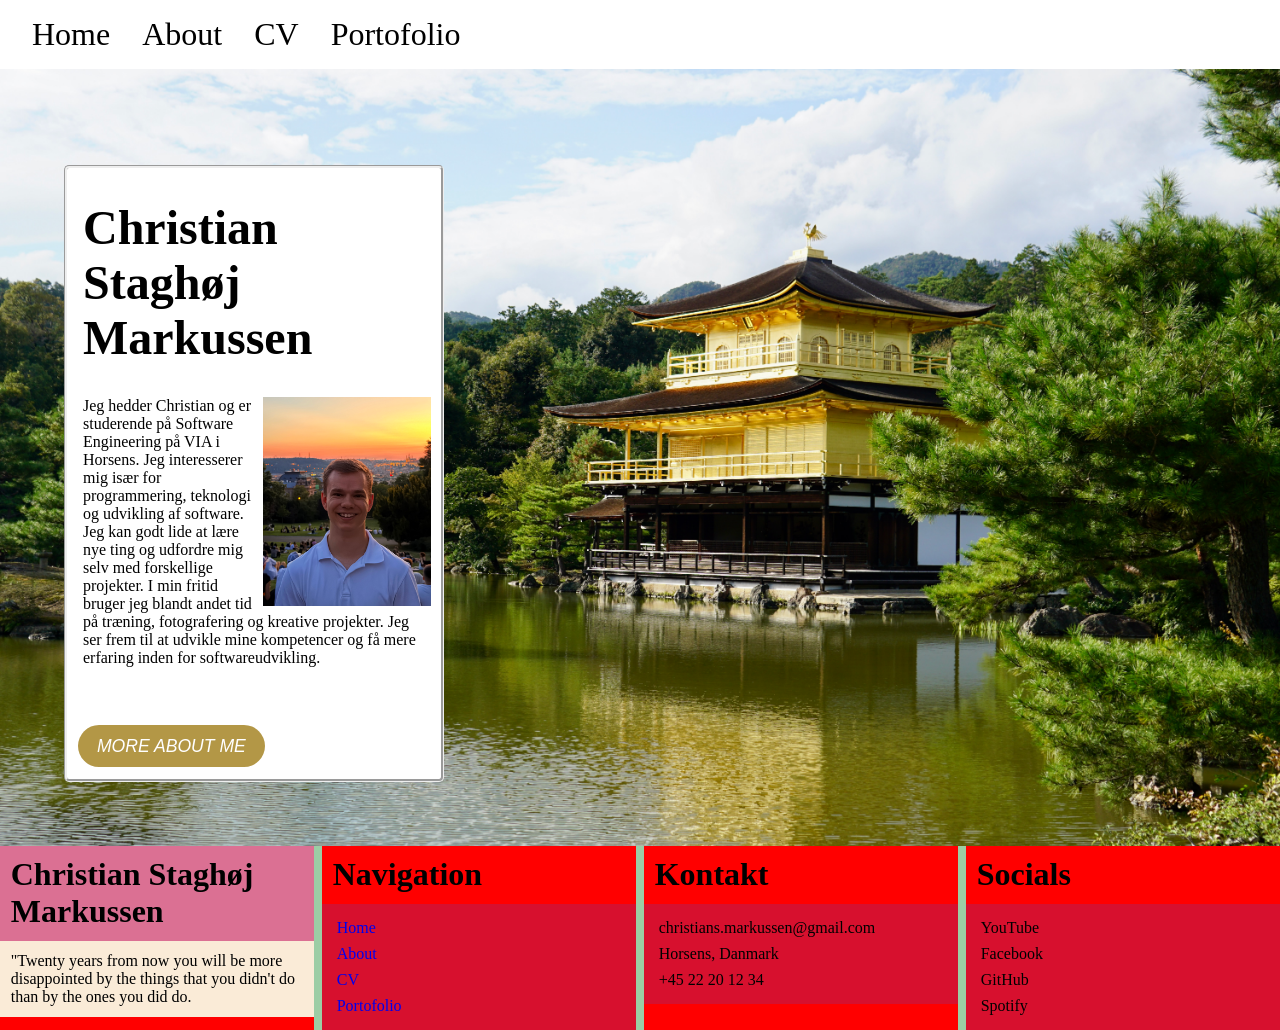
==== index.html @ ddde5ff3 "Footer - work in progress, slowly" ====
<!doctype html>
<html lang="en">
  <head>
    <meta charset="UTF-8" />
    <meta name="viewport" content="width=device-width, initial-scale=1.0" />
    <link rel="stylesheet" href="style.css" />
    <title>Document</title>
  </head>
  <body>
    <div class="wrapper">
      <header>
        <nav>
          <ul>
            <li><a href="index.html" class="active">Home</a></li>
            <li><a href="about.html">About</a></li>
            <li><a href="cv.html">CV</a></li>
            <li><a href="portofolio.html">Portofolio</a></li>
          </ul>
        </nav>
      </header>
      <main class="section">
        <div class="introtext">
          <h1>Christian Staghøj Markussen</h1>
          <img src="Pictures/profilpicture.jpeg" alt="Picture of Christian" />
          <p>
            Jeg hedder Christian og er studerende på Software Engineering på VIA
            i Horsens. Jeg interesserer mig især for programmering, teknologi og
            udvikling af software. Jeg kan godt lide at lære nye ting og
            udfordre mig selv med forskellige projekter. I min fritid bruger jeg
            blandt andet tid på træning, fotografering og kreative projekter.
            Jeg ser frem til at udvikle mine kompetencer og få mere erfaring
            inden for softwareudvikling.
          </p>

          <ul>
            <li><a href="about.html">MORE ABOUT ME</a></li>
          </ul>
        </div>
      </main>

      <footer>
        

        <div class="footer-section">
          <h1>Christian Staghøj Markussen</h1>
          <p>
            "Twenty years from now you will be more disappointed by the things
            that you didn't do than by the ones you did do.
          </p>
        </div>

      <div class="footer-section">
          <h2>Navigation</h1>
          <ul>
            <li><a href="index.html">Home</a></li>
            <li><a href="about.html">About</a></li>
            <li><a href="cv.html">CV</a></li>
            <li><a href="portofolio.html">Portofolio</a></li>
          </ul>
        </div>

      <div class="footer-section">
          <h2>Kontakt</h1>
            
          <ul>
            <!--Sæt billede/logo in før lists-->
            
            <li>christians.markussen@gmail.com</li>
            <li>Horsens, Danmark</li>
            <li>+45 22 20 12 34</li>
          </ul>
        </div>

      <div class="footer-section">
          <h2>Socials</h1>
          <ul>
            <!--Sæt YouTube video link til rick roll, tihi-->
            <li>YouTube</li>
            <li>Facebook</li>
            <li>GitHub</li>
            <li>Spotify</li>
          </ul>
      </div>


      
      </footer>
    </div>
  </body>
</html>
---- style.css ----
body {
  margin: 0;
  font-size: 4rem;
  text-align: center;
  background-color: rgb(156, 205, 165);
}

.wrapper {
  display: grid;
  grid-template: auto 1fr auto / auto 1fr auto;
  height: 100vh;
  grid-template-areas:
    "header"
    "main"
    "footer";
}

header {
  grid-area: header;
}

.section {
  padding: 1rem;
  flex-grow: grow;
}

.left {
  grid-area: left;
  max-width: 200px;
}

main {
  grid-area: main;
  background-image: url(Pictures/backgroundjapan.jpeg);
  background-size: cover;
  background-position: right;
  background-repeat: no-repeat;
}

.right {
  grid-area: right;
  max-width: 200px;
}

nav {
  font-family: Georgia, "Times New Roman", Times, serif;
  font-weight: normal;
  background-color: white;
  margin: 0rem;
}

nav ul {
  padding: 1rem;
  display: flex;
  flex-wrap: wrap;
  justify-content: left;
  list-style: none;
  font-size: 2rem;
  margin: 0rem;
}

nav a {
  text-decoration: none;
  color: rgb(0, 0, 0);
  padding: 1rem;
  border-radius: 20px;
}

nav a:hover {
  background-color: rgb(217, 217, 217);
}

.image {
  max-width: 70%;
}

main h1 {
  font-size: 3rem;

  text-align: left;
  padding-left: 1rem;
  max-width: 100%;
  overflow-wrap: break-word;
}

main p {
  font-size: 1rem;
  font-family: Georgia, "Times New Roman", Times, serif;
  padding-left: 1rem;
  max-width: 90%;
}

img {
  max-width: 45%;
  float: right;
  margin-left: 10px;
  margin-right: 10px;
}

.introtext {
  max-width: 30%;

  text-align: left;
  margin: 3rem;
  margin-top: 5rem;
  background-color: white;

  border-style: groove;
  border-radius: 5px;
}

.introtext a {
  text-decoration: none;
  font-family: sans-serif;
  font-style: italic;
  color: white;
  background-color: rgb(179, 151, 70);
  padding: 0.67rem;
  padding-left: 1.2rem;
  padding-right: 1.2rem;

  border-radius: 2rem;
  font-size: 1.1rem;
}

.introtext ul {
  padding: 0.67rem;
  margin: 0rem;
  list-style: none;
}

/* -- FOOTER FOOTER FOOTER FOOTER -- ik ai btw*/
footer {
  grid-area: footer;
  display: grid;
  grid-template-columns: 1fr 1fr 1fr 1fr;
  gap: 0.5rem;
}

.footer-section {
  background-color: red;
}

footer h1 {
  font-size: 2rem;
  text-align: left;
  max-width: 100%;
  overflow-wrap: break-word;
  padding: 0.67rem;
  background-color: palevioletred;
  margin: 0;
}

footer h2 {
  font-size: 2rem;
  text-align: left;
  max-width: 100%;
  overflow-wrap: break-word;
  padding: 0.67rem;
  margin: 0;
}

footer p {
  font-size: 1rem;
  text-align: left;
  max-width: 100%;
  overflow-wrap: break-word;
  padding: 0.67rem;
  background-color: antiquewhite;
  margin: 0;
}

footer ul {
  list-style: none;
  text-decoration: none;
  text-align: left;
  background-color: rgba(74, 74, 209, 0.218);
  padding: 0.67rem;
  margin: 0;
}

footer li {
  font-size: 1rem;
  padding: 4px;
}

footer a {
  text-decoration: none;
}
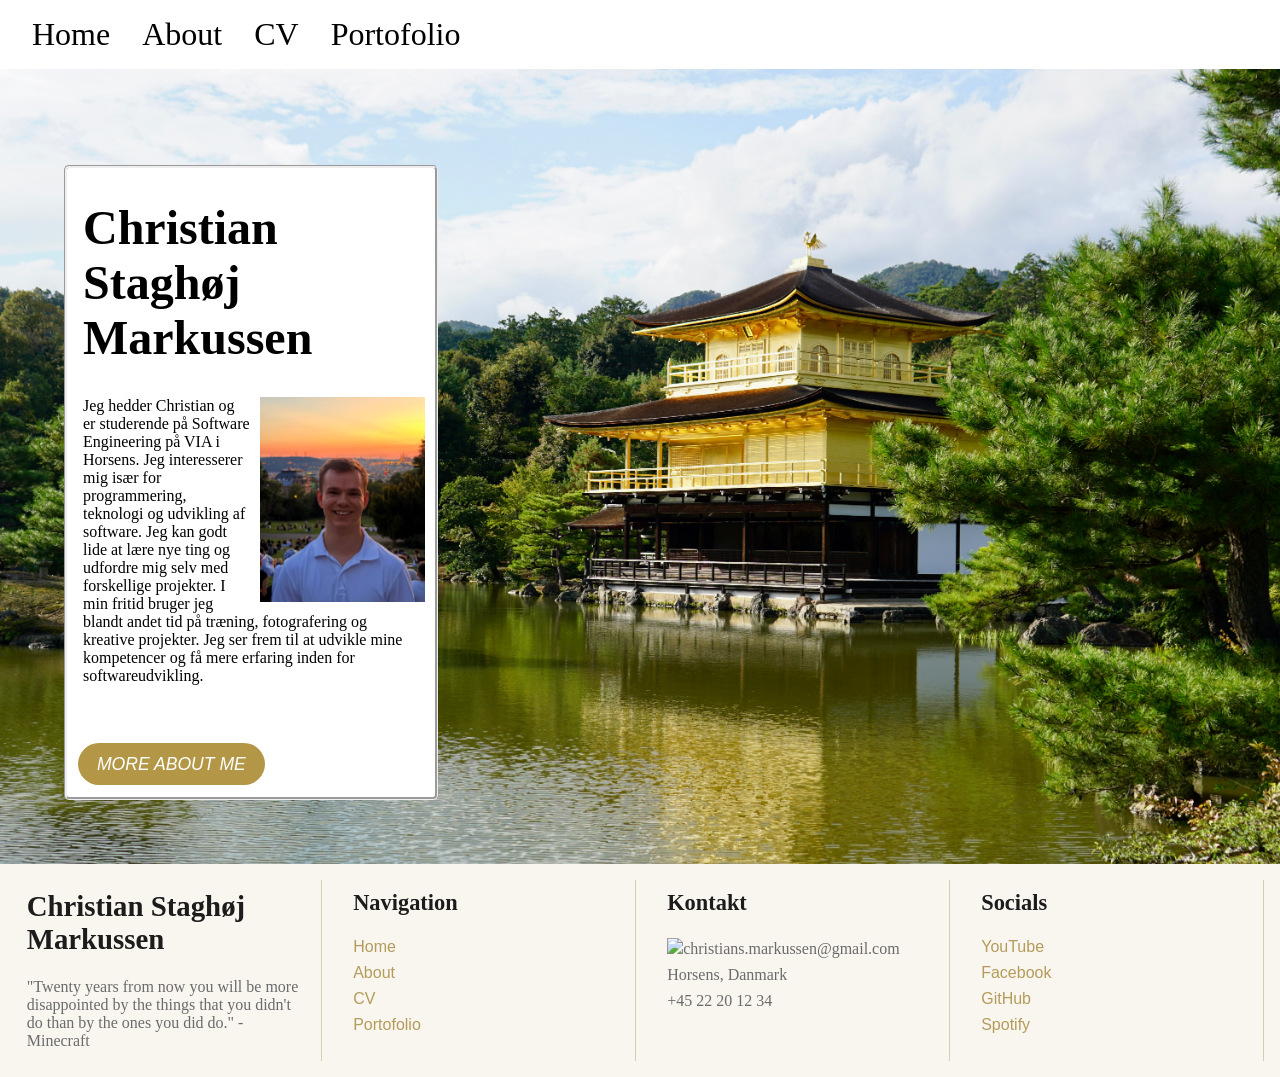
==== commit f0406764: "Footer much better but still working on logos" ====
--- a/index.html
+++ b/index.html
@@ -45,7 +45,7 @@
           <h1>Christian Staghøj Markussen</h1>
           <p>
             "Twenty years from now you will be more disappointed by the things
-            that you didn't do than by the ones you did do.
+            that you didn't do than by the ones you did do." - Minecraft      
           </p>
         </div>
 
@@ -65,7 +65,7 @@
           <ul>
             <!--Sæt billede/logo in før lists-->
             
-            <li>christians.markussen@gmail.com</li>
+            <li><img src="Pictures/email.png">christians.markussen@gmail.com</li>
             <li>Horsens, Danmark</li>
             <li>+45 22 20 12 34</li>
           </ul>
@@ -75,10 +75,10 @@
           <h2>Socials</h1>
           <ul>
             <!--Sæt YouTube video link til rick roll, tihi-->
-            <li>YouTube</li>
-            <li>Facebook</li>
-            <li>GitHub</li>
-            <li>Spotify</li>
+            <li><a href="https://youtu.be/eBGIQ7ZuuiU?si=LG_zE3KjSKzvpALM" target="_blank">YouTube</a></li>
+            <li><a href="https://www.facebook.com/christians.markussen/" target="_blank">Facebook</a></li>
+            <li><a href="https://github.com/ChristianMarkussen" target="_blank">GitHub</a></li>
+            <li><a href="https://open.spotify.com/user/chsm8732" target="_blank">Spotify</a></li>
           </ul>
       </div>
 
--- a/style.css
+++ b/style.css
@@ -1,8 +1,16 @@
+:root {
+  --background-color: #f9f6f0;
+  --headline-color: #1c1c1c;
+  --ancher-color: #b59b5a;
+  --border-color: #d8cdb3;
+  --subtext-color: #6b6b6b;
+}
+
 body {
   margin: 0;
   font-size: 4rem;
   text-align: center;
-  background-color: rgb(156, 205, 165);
+  background-color: white;
 }
 
 .wrapper {
@@ -24,11 +32,36 @@
   flex-grow: grow;
 }
 
-.left {
-  grid-area: left;
-  max-width: 200px;
-}
-
+/*NAVIGATION - NAVIGATION - NAVIGATION - NAVIGATION*/
+nav {
+  font-family: Georgia, "Times New Roman", Times, serif;
+  font-weight: normal;
+  background-color: white;
+  margin: 0rem;
+}
+
+nav ul {
+  padding: 1rem;
+  display: flex;
+  flex-wrap: wrap;
+  justify-content: left;
+  list-style: none;
+  font-size: 2rem;
+  margin: 0rem;
+}
+
+nav a {
+  text-decoration: none;
+  color: rgb(0, 0, 0);
+  padding: 1rem;
+  border-radius: 20px;
+}
+
+nav a:hover {
+  background-color: rgb(217, 217, 217);
+}
+
+/*MAIN - MAIN - MAIN - MAIN - MAIN - MAIN - MAIN*/
 main {
   grid-area: main;
   background-image: url(Pictures/backgroundjapan.jpeg);
@@ -37,43 +70,6 @@
   background-repeat: no-repeat;
 }
 
-.right {
-  grid-area: right;
-  max-width: 200px;
-}
-
-nav {
-  font-family: Georgia, "Times New Roman", Times, serif;
-  font-weight: normal;
-  background-color: white;
-  margin: 0rem;
-}
-
-nav ul {
-  padding: 1rem;
-  display: flex;
-  flex-wrap: wrap;
-  justify-content: left;
-  list-style: none;
-  font-size: 2rem;
-  margin: 0rem;
-}
-
-nav a {
-  text-decoration: none;
-  color: rgb(0, 0, 0);
-  padding: 1rem;
-  border-radius: 20px;
-}
-
-nav a:hover {
-  background-color: rgb(217, 217, 217);
-}
-
-.image {
-  max-width: 70%;
-}
-
 main h1 {
   font-size: 3rem;
 
@@ -90,15 +86,19 @@
   max-width: 90%;
 }
 
-img {
-  max-width: 45%;
+/* INTROTEXT - INTROTEXT - INTROTEXT - INTROTEXT */
+.introtext img {
+  width: 45%;
+  height: auto;
   float: right;
   margin-left: 10px;
   margin-right: 10px;
 }
 
 .introtext {
+  width: 30%;
   max-width: 30%;
+  box-sizing: border-box;
 
   text-align: left;
   margin: 3rem;
@@ -129,35 +129,39 @@
   list-style: none;
 }
 
-/* -- FOOTER FOOTER FOOTER FOOTER -- ik ai btw*/
+/* FOOTER - FOOTER - FOOTER - FOOTER -- ik ai btw*/
 footer {
   grid-area: footer;
   display: grid;
   grid-template-columns: 1fr 1fr 1fr 1fr;
   gap: 0.5rem;
+  padding: 1rem;
+  background-color: var(--background-color);
 }
 
 .footer-section {
-  background-color: red;
+  border-right: 1px solid var(--border-color);
 }
 
 footer h1 {
-  font-size: 2rem;
-  text-align: left;
-  max-width: 100%;
-  overflow-wrap: break-word;
-  padding: 0.67rem;
-  background-color: palevioletred;
-  margin: 0;
+  font-size: 1.8rem;
+  text-align: left;
+  max-width: 100%;
+  overflow-wrap: break-word;
+  padding: 0.67rem;
+  margin: 0;
+  color: var(--headline-color);
 }
 
 footer h2 {
-  font-size: 2rem;
-  text-align: left;
-  max-width: 100%;
-  overflow-wrap: break-word;
-  padding: 0.67rem;
-  margin: 0;
+  font-size: 1.4rem;
+  text-align: left;
+  max-width: 100%;
+  overflow-wrap: break-word;
+  padding: 0.67rem;
+  padding-left: 1.45rem;
+  margin: 0;
+  color: var(--headline-color);
 }
 
 footer p {
@@ -166,24 +170,54 @@
   max-width: 100%;
   overflow-wrap: break-word;
   padding: 0.67rem;
-  background-color: antiquewhite;
-  margin: 0;
+  margin: 0;
+  color: var(--subtext-color);
 }
 
 footer ul {
   list-style: none;
   text-decoration: none;
   text-align: left;
-  background-color: rgba(74, 74, 209, 0.218);
-  padding: 0.67rem;
-  margin: 0;
+  padding: 0.67rem;
+  padding-left: 1.45rem;
+  margin: 0;
+  color: var(--subtext-color);
 }
 
 footer li {
   font-size: 1rem;
-  padding: 4px;
+  padding-bottom: 8px;
 }
 
 footer a {
   text-decoration: none;
-}
+  color: var(--ancher-color);
+  font-family: sans-serif;
+  font-weight: 500;
+}
+
+/* Adjust for UNDER 1000 pixels */
+@media (max-width: 1000px) {
+  .introtext {
+    width: 80%;
+    max-width: 50%;
+    margin: auto;
+  }
+
+  .introtext img {
+    width: 70%;
+    max-width: 90%;
+    display: block;
+    margin: auto;
+    float: none;
+  }
+
+  .introtext h1 {
+    font-size: 2rem;
+    text-align: center;
+  }
+
+  nav ul {
+    justify-content: center;
+  }
+}
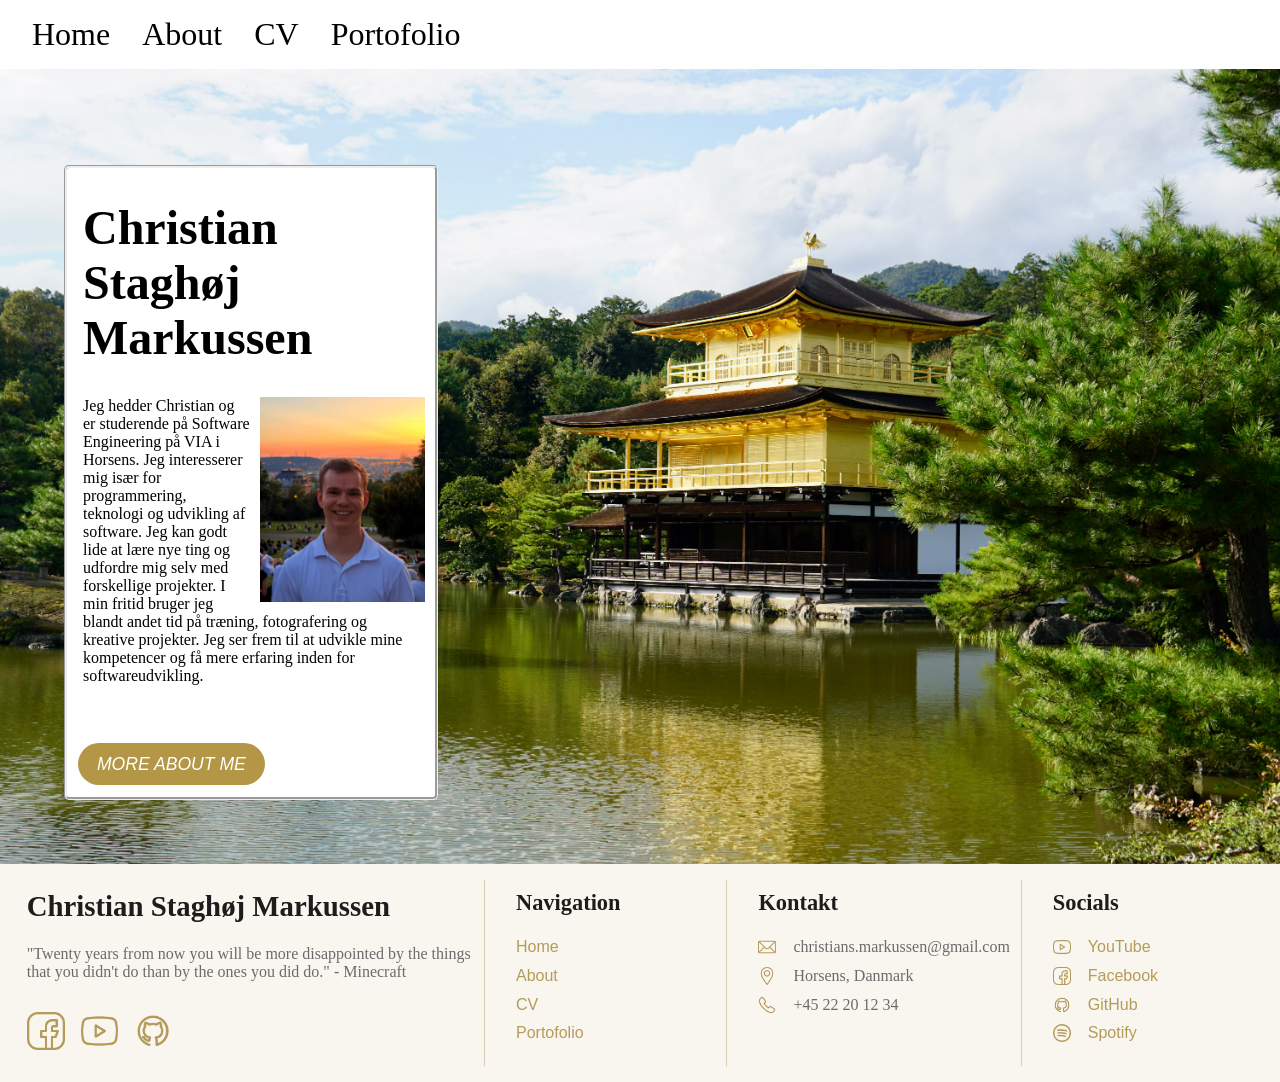
==== commit 78d9b01b: "Footer is finished" ====
--- a/index.html
+++ b/index.html
@@ -47,6 +47,11 @@
             "Twenty years from now you will be more disappointed by the things
             that you didn't do than by the ones you did do." - Minecraft      
           </p>
+          <div class="logo-section">
+            <img src="Pictures/facebook2.png">
+            <img src="Pictures/youtube2.png">
+            <img src="Pictures/github2.png">
+          </div>
         </div>
 
       <div class="footer-section">
@@ -65,9 +70,9 @@
           <ul>
             <!--Sæt billede/logo in før lists-->
             
-            <li><img src="Pictures/email.png">christians.markussen@gmail.com</li>
-            <li>Horsens, Danmark</li>
-            <li>+45 22 20 12 34</li>
+            <li class="logo" id="email">christians.markussen@gmail.com</li>
+            <li class="logo" id="location">Horsens, Danmark</li>
+            <li class="logo" id="phone">+45 22 20 12 34</li>
           </ul>
         </div>
 
@@ -75,10 +80,10 @@
           <h2>Socials</h1>
           <ul>
             <!--Sæt YouTube video link til rick roll, tihi-->
-            <li><a href="https://youtu.be/eBGIQ7ZuuiU?si=LG_zE3KjSKzvpALM" target="_blank">YouTube</a></li>
-            <li><a href="https://www.facebook.com/christians.markussen/" target="_blank">Facebook</a></li>
-            <li><a href="https://github.com/ChristianMarkussen" target="_blank">GitHub</a></li>
-            <li><a href="https://open.spotify.com/user/chsm8732" target="_blank">Spotify</a></li>
+            <li class="logo" id="youtube"><a href="https://youtu.be/eBGIQ7ZuuiU?si=LG_zE3KjSKzvpALM" target="_blank">YouTube</a></li>
+            <li class="logo" id="facebook"><a href="https://www.facebook.com/christians.markussen/" target="_blank">Facebook</a></li>
+            <li class="logo" id="github"><a href="https://github.com/ChristianMarkussen" target="_blank">GitHub</a></li>
+            <li class="logo" id="spotify"><a href="https://open.spotify.com/user/chsm8732" target="_blank">Spotify</a></li>
           </ul>
       </div>
 
--- a/style.css
+++ b/style.css
@@ -133,14 +133,23 @@
 footer {
   grid-area: footer;
   display: grid;
-  grid-template-columns: 1fr 1fr 1fr 1fr;
+  grid-template-columns: 2fr 1fr 1fr 1fr;
   gap: 0.5rem;
   padding: 1rem;
   background-color: var(--background-color);
 }
 
-.footer-section {
+.footer-section:not(:last-child) {
   border-right: 1px solid var(--border-color);
+}
+
+.logo-section {
+  text-align: left;
+  padding-left: 0.67rem;
+}
+
+.logo-section > img {
+  width: 2.367rem;
 }
 
 footer h1 {
@@ -185,8 +194,43 @@
 }
 
 footer li {
+  display: grid;
   font-size: 1rem;
-  padding-bottom: 8px;
+  margin-bottom: 0.6767rem;
+}
+
+.logo {
+  padding-left: 35px;
+  background-repeat: no-repeat;
+  background-size: contain;
+}
+
+#email {
+  background-image: url(Pictures/email2.png);
+}
+
+#location {
+  background-image: url(Pictures/location2.png);
+}
+
+#phone {
+  background-image: url(Pictures/phone2.png);
+}
+
+#youtube {
+  background-image: url(Pictures/youtube2.png);
+}
+
+#facebook {
+  background-image: url(Pictures/facebook2.png);
+}
+
+#github {
+  background-image: url(Pictures/github2.png);
+}
+
+#spotify {
+  background-image: url(Pictures/spotify2.png);
 }
 
 footer a {
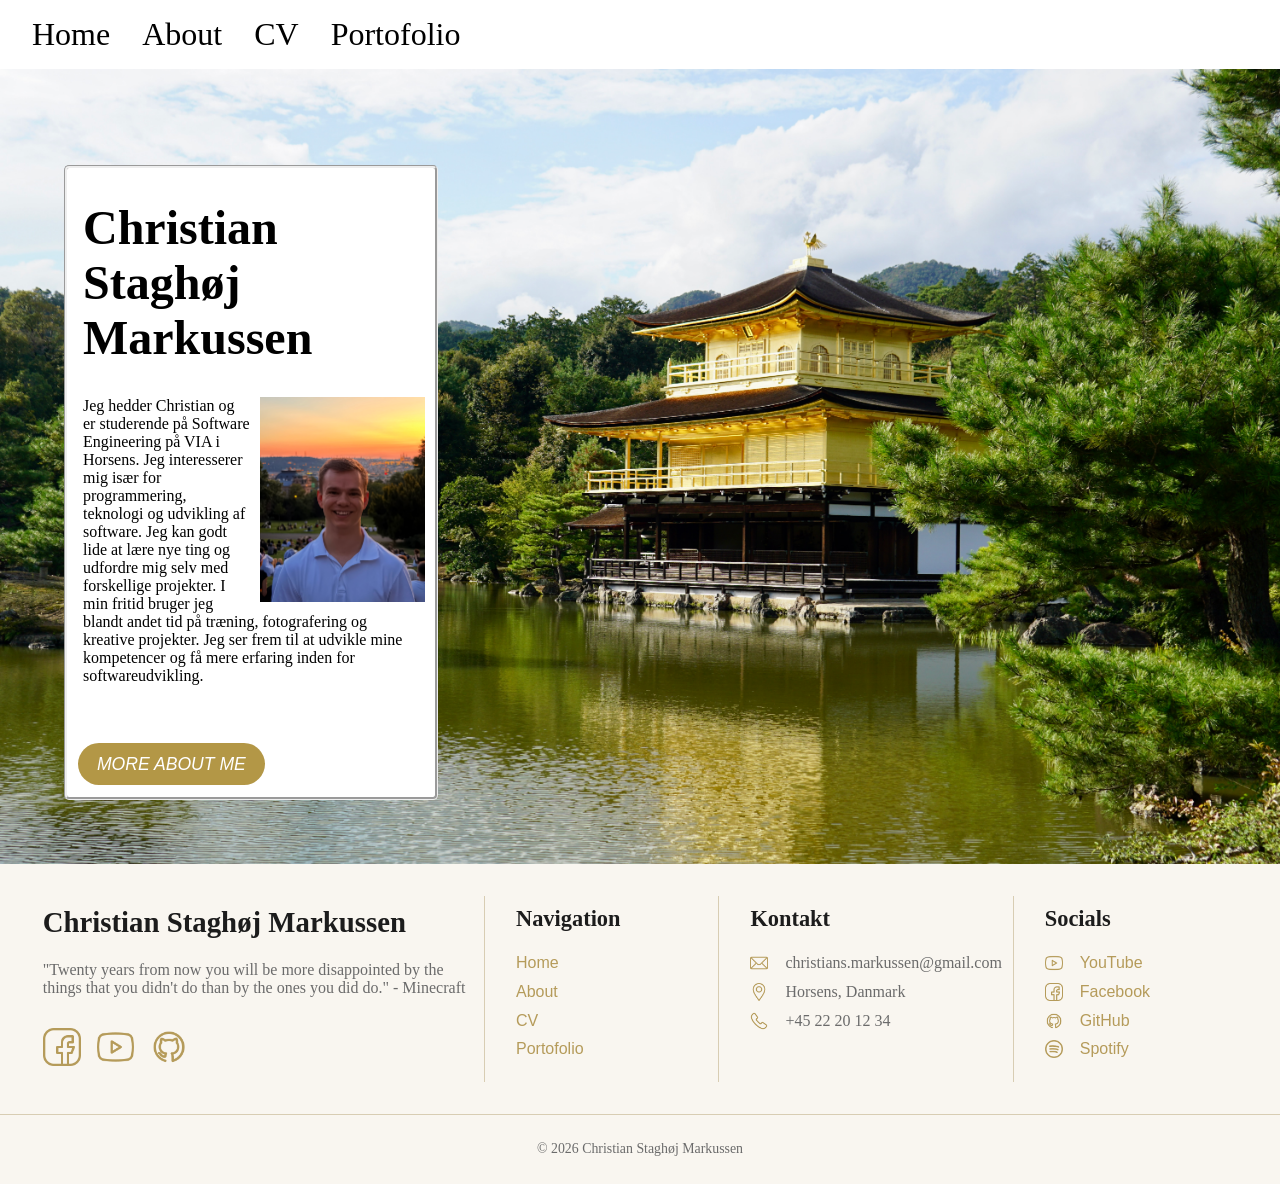
==== commit bc2d8aa5: "Copyright in bottom" ====
--- a/index.html
+++ b/index.html
@@ -39,7 +39,7 @@
       </main>
 
       <footer>
-        
+        <div class="foot-container">
 
         <div class="footer-section">
           <h1>Christian Staghøj Markussen</h1>
@@ -86,9 +86,9 @@
             <li class="logo" id="spotify"><a href="https://open.spotify.com/user/chsm8732" target="_blank">Spotify</a></li>
           </ul>
       </div>
-
-
+      </div>
       
+      <h3>&#169; 2026 Christian Staghøj Markussen</h3>
       </footer>
     </div>
   </body>
--- a/style.css
+++ b/style.css
@@ -132,11 +132,19 @@
 /* FOOTER - FOOTER - FOOTER - FOOTER -- ik ai btw*/
 footer {
   grid-area: footer;
+  /*display: grid;
+  grid-template-columns: 2fr 1fr 1fr 1fr;
+  gap: 0.5rem;
+  padding: 1rem;*/
+  background-color: var(--background-color);
+}
+
+.foot-container {
   display: grid;
   grid-template-columns: 2fr 1fr 1fr 1fr;
   gap: 0.5rem;
-  padding: 1rem;
-  background-color: var(--background-color);
+  padding: 2rem;
+  border-bottom: 1px solid var(--border-color);
 }
 
 .footer-section:not(:last-child) {
@@ -171,6 +179,13 @@
   padding-left: 1.45rem;
   margin: 0;
   color: var(--headline-color);
+}
+
+footer h3 {
+  color: var(--subtext-color);
+  font-size: 0.867rem;
+  font-weight: 500;
+  margin: 1.67rem;
 }
 
 footer p {
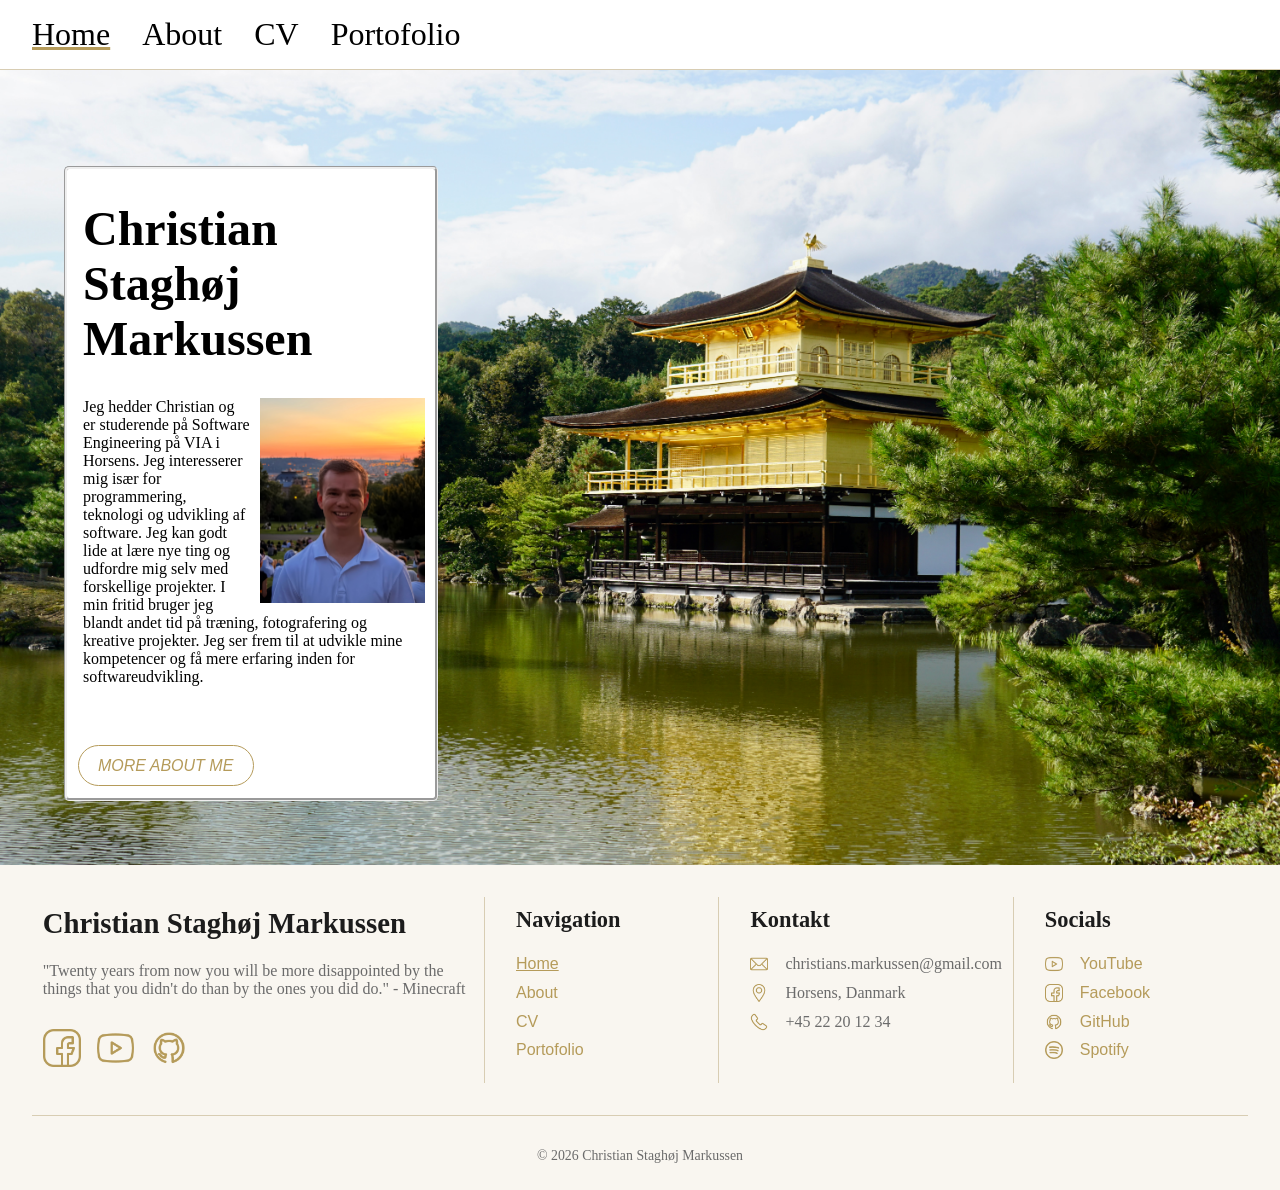
==== commit d41452da: "portofolio is done" ====
--- a/index.html
+++ b/index.html
@@ -4,7 +4,7 @@
     <meta charset="UTF-8" />
     <meta name="viewport" content="width=device-width, initial-scale=1.0" />
     <link rel="stylesheet" href="style.css" />
-    <title>Document</title>
+    <title>Home</title>
   </head>
   <body>
     <div class="wrapper">
@@ -57,7 +57,7 @@
       <div class="footer-section">
           <h2>Navigation</h1>
           <ul>
-            <li><a href="index.html">Home</a></li>
+            <li><a href="index.html" class="active">Home</a></li>
             <li><a href="about.html">About</a></li>
             <li><a href="cv.html">CV</a></li>
             <li><a href="portofolio.html">Portofolio</a></li>
--- a/style.css
+++ b/style.css
@@ -23,13 +23,13 @@
     "footer";
 }
 
+.active {
+  text-decoration: underline;
+  text-decoration-color: var(--ancher-color);
+}
+
 header {
   grid-area: header;
-}
-
-.section {
-  padding: 1rem;
-  flex-grow: grow;
 }
 
 /*NAVIGATION - NAVIGATION - NAVIGATION - NAVIGATION*/
@@ -38,6 +38,7 @@
   font-weight: normal;
   background-color: white;
   margin: 0rem;
+  border-bottom: 1px solid var(--border-color);
 }
 
 nav ul {
@@ -64,22 +65,26 @@
 /*MAIN - MAIN - MAIN - MAIN - MAIN - MAIN - MAIN*/
 main {
   grid-area: main;
+}
+
+.section {
+  padding: 1rem;
+  flex-grow: grow;
   background-image: url(Pictures/backgroundjapan.jpeg);
   background-size: cover;
   background-position: right;
   background-repeat: no-repeat;
 }
 
-main h1 {
+.section h1 {
   font-size: 3rem;
-
   text-align: left;
   padding-left: 1rem;
   max-width: 100%;
   overflow-wrap: break-word;
 }
 
-main p {
+.section p {
   font-size: 1rem;
   font-family: Georgia, "Times New Roman", Times, serif;
   padding-left: 1rem;
@@ -96,9 +101,10 @@
 }
 
 .introtext {
-  width: 30%;
+  /*width: 30%;*/
   max-width: 30%;
   box-sizing: border-box;
+  overflow: auto;
 
   text-align: left;
   margin: 3rem;
@@ -111,16 +117,23 @@
 
 .introtext a {
   text-decoration: none;
-  font-family: sans-serif;
+  font-family: "Helvetica Neue", Helvetica, Arial, sans-serif;
   font-style: italic;
-  color: white;
-  background-color: rgb(179, 151, 70);
+  color: var(--ancher-color);
+  background-color: white;
+  border: 1px solid#b59b5a;
+
   padding: 0.67rem;
   padding-left: 1.2rem;
   padding-right: 1.2rem;
 
   border-radius: 2rem;
-  font-size: 1.1rem;
+  font-size: 1rem;
+}
+
+.introtext a:hover {
+  background-color: #b59b5a;
+  color: white;
 }
 
 .introtext ul {
@@ -143,7 +156,8 @@
   display: grid;
   grid-template-columns: 2fr 1fr 1fr 1fr;
   gap: 0.5rem;
-  padding: 2rem;
+  padding-bottom: 2rem;
+  margin: 2rem;
   border-bottom: 1px solid var(--border-color);
 }
 
@@ -253,6 +267,104 @@
   color: var(--ancher-color);
   font-family: sans-serif;
   font-weight: 500;
+}
+
+/*Portofolio - Portofolio - Portofolio - Portofolio*/
+.grow {
+  display: flex;
+  flex-direction: column;
+  align-items: center;
+  flex-grow: grow;
+}
+
+.grow h1 {
+  font-size: 3.67rem;
+  margin: 0;
+  margin-top: 2rem;
+}
+
+.grow h4 {
+  font-size: 1rem;
+  font-weight: normal;
+  font-style: italic;
+  color: var(--subtext-color);
+}
+
+.project-text h3 {
+  font-size: 0.67rem;
+  font-weight: normal;
+  margin: 0;
+  font-family: "Helvetica Neue", Helvetica, Arial, sans-serif;
+  color: #b59b5a;
+}
+
+.project-text h2 {
+  font-size: 1.4rem;
+  margin-top: 0.5rem;
+}
+
+.project-text p {
+  font-size: 1rem;
+}
+
+.project-container {
+  display: grid;
+  grid-template-columns: repeat(3, 1fr);
+  gap: 4.4rem;
+  margin: 4rem;
+  overflow: auto;
+  padding: 3rem;
+}
+
+.project img {
+  width: 90%;
+  height: 380px;
+  display: block;
+  object-fit: cover;
+}
+
+#desktop {
+  object-position: center;
+}
+
+#smol-line {
+  width: 64px;
+  height: 2px;
+  background: var(--ancher-color);
+  margin: 0.867rem;
+  padding: 0;
+}
+
+.project-text {
+  position: relative;
+  background: white;
+  margin: -6rem 0 0 1.67rem;
+  padding: 24px;
+  text-align: left;
+  border-top: 2px solid var(--ancher-color);
+  /*Box shadow fundet online*/
+  /*box-shadow:
+    rgba(0, 0, 0, 0.07) 0px 1px 2px,
+    rgba(0, 0, 0, 0.07) 0px 2px 4px,
+    rgba(0, 0, 0, 0.07) 0px 4px 8px,
+    rgba(0, 0, 0, 0.07) 0px 8px 16px,
+    rgba(0, 0, 0, 0.07) 0px 16px 32px,
+    rgba(0, 0, 0, 0.07) 0px 32px 64px;*/
+
+  box-shadow:
+    rgba(67, 71, 85, 0.27) 0px 0px 0.25em,
+    rgba(90, 125, 188, 0.05) 0px 0.25em 1em;
+}
+
+/*Media Queries - Media Queries - Media Queries*/
+
+@media (width>1400px) {
+  .section {
+    height: 92vh;
+  }
+  .introtext img {
+    max-width: 38%;
+  }
 }
 
 /* Adjust for UNDER 1000 pixels */
@@ -261,6 +373,7 @@
     width: 80%;
     max-width: 50%;
     margin: auto;
+    text-align: center;
   }
 
   .introtext img {
@@ -274,9 +387,86 @@
   .introtext h1 {
     font-size: 2rem;
     text-align: center;
+    padding-left: 0;
+  }
+
+  .introtext ul {
+    text-align: center;
   }
 
   nav ul {
     justify-content: center;
   }
-}
+
+  .project-container {
+    grid-template-columns: repeat(2, 1fr);
+  }
+}
+
+@media (max-width: 760px) {
+  .foot-container {
+    grid-template-columns: 2fr 1fr;
+    gap: 0rem;
+  }
+
+  /* removes my earlier border-right on each foot-section except last */
+  .footer-section:not(:last-child) {
+    border-right: none;
+  }
+
+  .footer-section:nth-child(odd) {
+    border-right: 1px solid var(--border-color);
+  }
+
+  .footer-section:nth-child(1),
+  .footer-section:nth-child(2) {
+    border-bottom: 1px solid var(--border-color);
+  }
+
+  .introtext {
+    max-width: 67.67%;
+  }
+}
+
+@media (max-width: 520px) {
+  nav ul {
+    font-size: 1.5rem;
+  }
+
+  .introtext h1 {
+    font-size: 1.67rem;
+  }
+
+  .project-container {
+    grid-template-columns: 1fr;
+    margin: 1rem;
+  }
+
+  .grow h1 {
+    font-size: 2.3rem;
+  }
+
+  .grow h4 {
+    max-width: 75%;
+  }
+}
+
+@media (max-width: 400px) {
+  .introtext {
+    width: auto;
+    max-width: 85%;
+  }
+
+  .foot-container {
+    grid-template-columns: 1fr;
+    gap: 0rem;
+  }
+
+  .footer-section:nth-child(odd) {
+    border-right: none;
+  }
+
+  .footer-section:not(:last-child) {
+    border-bottom: 1px solid var(--border-color);
+  }
+}
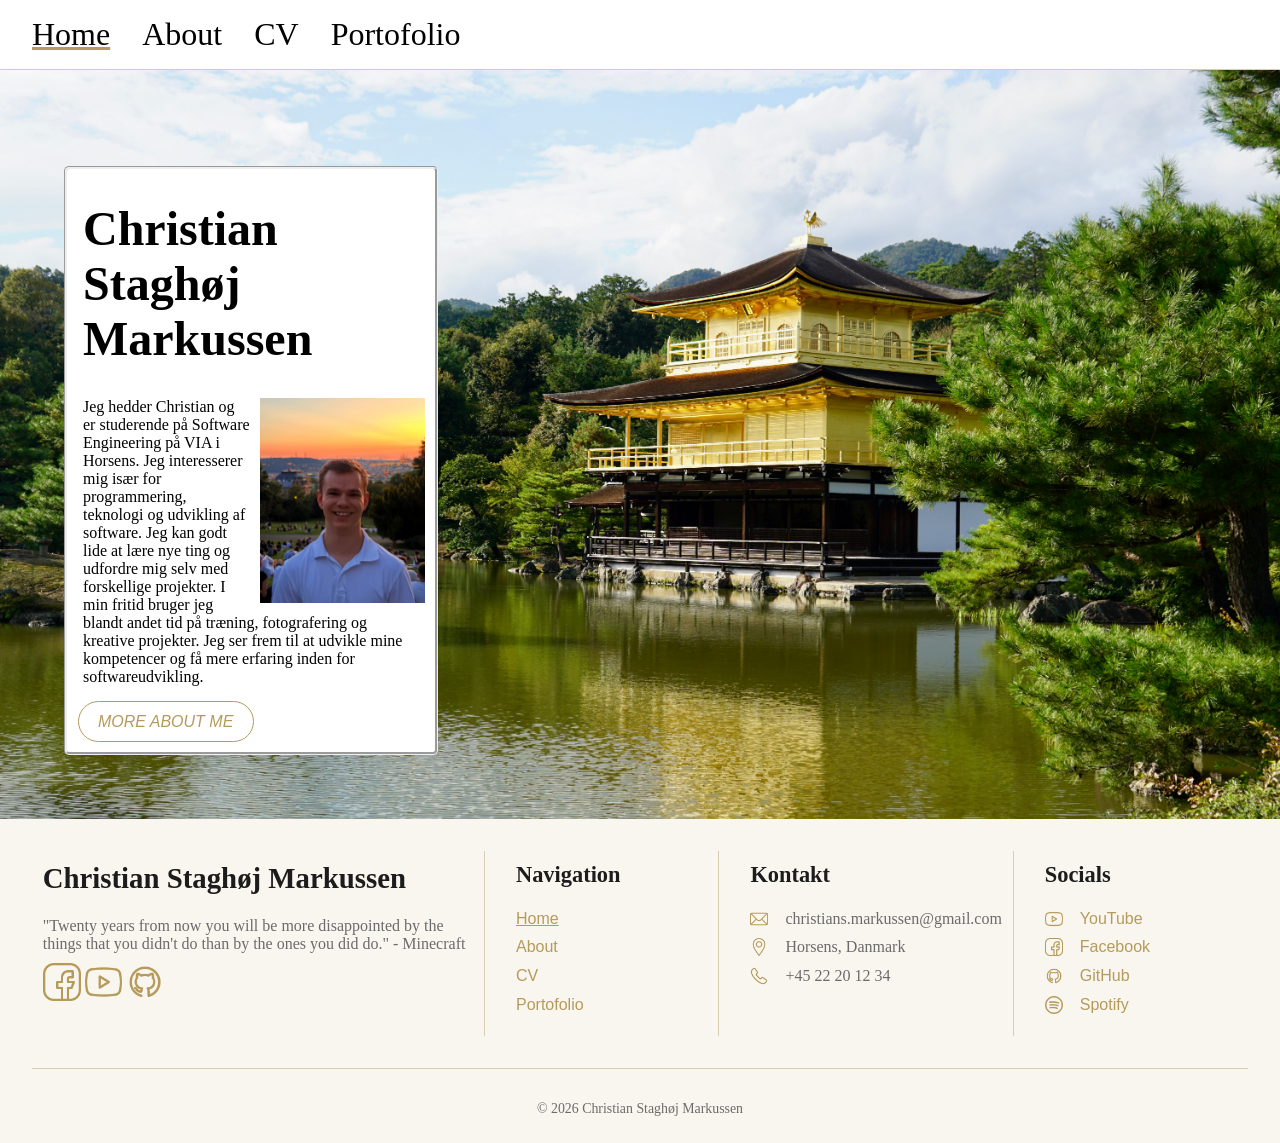
==== commit d4e7ca8e: "lavet alt="" til img" ====
--- a/index.html
+++ b/index.html
@@ -21,7 +21,7 @@
       <main class="section">
         <div class="introtext">
           <h1>Christian Staghøj Markussen</h1>
-          <img src="Pictures/profilpicture.jpeg" alt="Picture of Christian" />
+          <img src="Pictures/profilpicture.jpeg" alt="Portræt af Christian" />
           <p>
             Jeg hedder Christian og er studerende på Software Engineering på VIA
             i Horsens. Jeg interesserer mig især for programmering, teknologi og
@@ -40,55 +40,74 @@
 
       <footer>
         <div class="foot-container">
+          <div class="footer-section">
+            <h1>Christian Staghøj Markussen</h1>
+            <p>
+              "Twenty years from now you will be more disappointed by the things
+              that you didn't do than by the ones you did do." - Minecraft
+            </p>
+            <div class="logo-section">
+              <img src="Pictures/facebook2.png" alt="facebook logo" />
+              <img src="Pictures/youtube2.png" alt="youtube logo" />
+              <img src="Pictures/github2.png" alt="github logo" />
+            </div>
+          </div>
 
-        <div class="footer-section">
-          <h1>Christian Staghøj Markussen</h1>
-          <p>
-            "Twenty years from now you will be more disappointed by the things
-            that you didn't do than by the ones you did do." - Minecraft      
-          </p>
-          <div class="logo-section">
-            <img src="Pictures/facebook2.png">
-            <img src="Pictures/youtube2.png">
-            <img src="Pictures/github2.png">
+          <div class="footer-section">
+            <h2>Navigation</h2>
+            <ul>
+              <li><a href="index.html" class="active">Home</a></li>
+              <li><a href="about.html">About</a></li>
+              <li><a href="cv.html">CV</a></li>
+              <li><a href="portofolio.html">Portofolio</a></li>
+            </ul>
+          </div>
+
+          <div class="footer-section">
+            <h2>Kontakt</h2>
+
+            <ul>
+              <!--Sæt billede/logo in før lists-->
+
+              <li class="logo" id="email">christians.markussen@gmail.com</li>
+              <li class="logo" id="location">Horsens, Danmark</li>
+              <li class="logo" id="phone">+45 22 20 12 34</li>
+            </ul>
+          </div>
+
+          <div class="footer-section">
+            <h2>Socials</h2>
+            <ul>
+              <!--Sæt YouTube video link til rick roll, tihi-->
+              <li class="logo" id="youtube">
+                <a
+                  href="https://youtu.be/eBGIQ7ZuuiU?si=LG_zE3KjSKzvpALM"
+                  target="_blank"
+                  >YouTube</a
+                >
+              </li>
+              <li class="logo" id="facebook">
+                <a
+                  href="https://www.facebook.com/christians.markussen/"
+                  target="_blank"
+                  >Facebook</a
+                >
+              </li>
+              <li class="logo" id="github">
+                <a href="https://github.com/ChristianMarkussen" target="_blank"
+                  >GitHub</a
+                >
+              </li>
+              <li class="logo" id="spotify">
+                <a href="https://open.spotify.com/user/chsm8732" target="_blank"
+                  >Spotify</a
+                >
+              </li>
+            </ul>
           </div>
         </div>
 
-      <div class="footer-section">
-          <h2>Navigation</h1>
-          <ul>
-            <li><a href="index.html" class="active">Home</a></li>
-            <li><a href="about.html">About</a></li>
-            <li><a href="cv.html">CV</a></li>
-            <li><a href="portofolio.html">Portofolio</a></li>
-          </ul>
-        </div>
-
-      <div class="footer-section">
-          <h2>Kontakt</h1>
-            
-          <ul>
-            <!--Sæt billede/logo in før lists-->
-            
-            <li class="logo" id="email">christians.markussen@gmail.com</li>
-            <li class="logo" id="location">Horsens, Danmark</li>
-            <li class="logo" id="phone">+45 22 20 12 34</li>
-          </ul>
-        </div>
-
-      <div class="footer-section">
-          <h2>Socials</h1>
-          <ul>
-            <!--Sæt YouTube video link til rick roll, tihi-->
-            <li class="logo" id="youtube"><a href="https://youtu.be/eBGIQ7ZuuiU?si=LG_zE3KjSKzvpALM" target="_blank">YouTube</a></li>
-            <li class="logo" id="facebook"><a href="https://www.facebook.com/christians.markussen/" target="_blank">Facebook</a></li>
-            <li class="logo" id="github"><a href="https://github.com/ChristianMarkussen" target="_blank">GitHub</a></li>
-            <li class="logo" id="spotify"><a href="https://open.spotify.com/user/chsm8732" target="_blank">Spotify</a></li>
-          </ul>
-      </div>
-      </div>
-      
-      <h3>&#169; 2026 Christian Staghøj Markussen</h3>
+        <h3>&#169; 2026 Christian Staghøj Markussen</h3>
       </footer>
     </div>
   </body>
--- a/style.css
+++ b/style.css
@@ -8,14 +8,15 @@
 
 body {
   margin: 0;
-  font-size: 4rem;
+  font-size: 1rem;
   text-align: center;
   background-color: white;
 }
 
 .wrapper {
   display: grid;
-  grid-template: auto 1fr auto / auto 1fr auto;
+  grid-template-rows: auto 1fr auto;
+  grid-template-columns: minmax(0, 1fr);
   height: 100vh;
   grid-template-areas:
     "header"
@@ -138,7 +139,7 @@
 
 .introtext ul {
   padding: 0.67rem;
-  margin: 0rem;
+  margin: 0.67rem 0.67rem 0.67rem 0;
   list-style: none;
 }
 
@@ -274,16 +275,16 @@
   display: flex;
   flex-direction: column;
   align-items: center;
-  flex-grow: grow;
-}
-
-.grow h1 {
+  flex-grow: 1;
+}
+
+#projekt-title {
   font-size: 3.67rem;
   margin: 0;
   margin-top: 2rem;
 }
 
-.grow h4 {
+#projekt-rubrik {
   font-size: 1rem;
   font-weight: normal;
   font-style: italic;
@@ -311,9 +312,10 @@
   display: grid;
   grid-template-columns: repeat(3, 1fr);
   gap: 4.4rem;
-  margin: 4rem;
+  margin: 6.7rem;
   overflow: auto;
-  padding: 3rem;
+  padding-bottom: 3rem;
+  padding: 0.5rem;
 }
 
 .project img {
@@ -329,9 +331,10 @@
 
 #smol-line {
   width: 64px;
-  height: 2px;
+  height: 3px;
   background: var(--ancher-color);
-  margin: 0.867rem;
+  margin-top: 0.867rem;
+  margin-bottom: 0.867rem;
   padding: 0;
 }
 
@@ -356,6 +359,333 @@
     rgba(90, 125, 188, 0.05) 0px 0.25em 1em;
 }
 
+/*About - About - About - About - About - About*/
+.about-intro {
+  padding: 20px 120px 80px;
+  display: grid;
+  grid-template-columns: 3fr 2fr;
+  column-gap: 5rem;
+  align-items: center;
+  /*border-bottom: 1px solid var(--border-color);*/
+  height: auto;
+  padding-top: 5rem;
+}
+
+section {
+  display: flex;
+  flex-direction: column;
+  text-align: left;
+  color: var(--headline-color);
+  max-width: 95%;
+  margin-top: 2rem;
+}
+
+section h1 {
+  font-size: 6rem;
+  margin: 0;
+}
+
+section h3 {
+  margin: 0;
+  font-size: 1rem;
+  letter-spacing: 1.6px;
+  font-family: "Helvetica Neue", Helvetica, Arial, sans-serif;
+  color: var(--ancher-color);
+  font-weight: normal;
+}
+
+section p {
+  font-size: 1.35rem;
+  margin: 0.8rem;
+  margin-left: 0;
+  line-height: 1.67;
+}
+
+.oplysninger h2 {
+  font-size: 2.67rem;
+  margin: 0;
+  line-height: 1;
+}
+
+.oplysninger p {
+  font-size: 1rem;
+  font-family: "Helvetica Neue", Helvetica, Arial, sans-serif;
+  margin: 0;
+  color: var(--subtext-color);
+}
+
+#oplysning-container {
+  display: flex;
+  gap: 3rem;
+  padding-top: 25px;
+  margin-top: 40px;
+  border-top: 1px solid var(--border-color);
+  box-sizing: border-box;
+  flex-wrap: wrap;
+}
+
+.oplysninger {
+  text-align: left;
+  margin: 0;
+}
+
+#portræt {
+  display: flex;
+  max-width: 90%;
+  align-items: center;
+  justify-content: center;
+}
+
+.about-images {
+  max-width: 100%;
+  display: grid;
+  grid-template-areas:
+    "p4 p5"
+    "p1 p1"
+    "p2 p3";
+  gap: 0.67rem;
+}
+
+section h2 {
+  font-size: 4rem;
+  margin-top: 1rem;
+  margin-bottom: 0.67rem;
+}
+
+.p1 {
+  grid-area: p1;
+  max-width: 100%;
+  object-fit: contain;
+}
+
+.p2 {
+  width: 100%;
+  height: 15rem;
+  grid-area: p2;
+  object-fit: cover;
+  display: block;
+}
+
+.p3 {
+  width: 100%;
+  height: 15rem;
+  grid-area: p3;
+  object-fit: cover;
+  display: block;
+}
+
+.p4 {
+  width: 100%;
+  height: 15rem;
+  grid-area: p4;
+  object-fit: cover;
+  display: block;
+}
+
+.p5 {
+  width: 100%;
+  height: 15rem;
+  grid-area: p5;
+  object-fit: cover;
+  display: block;
+}
+
+.about-box {
+  margin-top: 2rem;
+  max-width: 100%;
+  display: flex;
+  flex-wrap: wrap;
+  gap: 1rem;
+  justify-content: space-between;
+  flex: 1;
+}
+
+.about-box > .mine-mål {
+  flex: 1;
+}
+
+.about-images img:last-child {
+  justify-self: end;
+}
+
+.mine-mål {
+  max-width: 100%;
+  border: 1px solid var(--border-color);
+  border-top: 3px solid var(--ancher-color);
+  margin-bottom: 3rem;
+}
+
+.mine-mål li {
+  line-height: 1.67;
+}
+
+.mine-mål h1 {
+  max-width: 90%;
+  font-size: 1.5rem;
+  margin: auto;
+  padding: 0rem 0 0.4rem 0;
+  color: var(--headline-color);
+}
+
+.mine-mål p {
+  max-width: 90%;
+  padding: 0rem 1.1rem 0.4rem 1.1rem;
+  font-size: 1rem;
+  margin: auto;
+  line-height: 1.67;
+  color: var(--subtext-color);
+}
+
+.mine-mål h3 {
+  padding: 1rem 1.1rem 0.4rem 1.1rem;
+  max-width: 90%;
+  margin: auto;
+}
+
+.mine-mål ul {
+  margin: auto;
+  margin-bottom: 1rem;
+  max-width: 90%;
+}
+
+.grow .about-intro:nth-child(even) .mine-mål {
+  background-color: var(--background-color);
+}
+
+.grow .about-intro:nth-child(odd) .mine-mål {
+  background-color: white;
+}
+
+.grow .about-intro:nth-child(2n + 3) {
+  background-color: var(--background-color);
+}
+
+.grow .about-intro:nth-child(1) {
+  border-bottom: 1px solid var(--border-color);
+}
+
+#text-right {
+  grid-template-columns: 2fr 3fr;
+}
+
+#vægt {
+  display: flex;
+  margin: auto;
+  max-width: 100%;
+  justify-content: space-between;
+}
+
+#vægt h3 {
+  margin: 0;
+}
+
+#vægt #vægt-made {
+  color: black;
+  font-family: Georgia, "Times New Roman", Times, serif;
+}
+
+#progress-bar {
+  background-color: #ece8dc;
+  width: 95%;
+  height: 8px;
+  margin: auto;
+  border-radius: 1.5rem;
+  margin-top: 0.3rem;
+  margin-bottom: 0.5rem;
+}
+
+#progress-made {
+  height: 100%;
+  width: 90%;
+  background-color: #b59b5a;
+  display: block;
+  border-radius: 1.5rem;
+}
+
+#span-full {
+  grid-template-columns: 1fr;
+}
+
+#rejser {
+  gap: 3rem;
+}
+
+#rejser > .mine-mål {
+  background-color: white;
+  box-shadow:
+    rgba(67, 71, 85, 0.27) 0px 0px 0.25em,
+    rgba(90, 125, 188, 0.05) 0px 0.25em 1em;
+  border: none;
+}
+
+#rejser h3 {
+  border-top: 3px solid var(--ancher-color);
+}
+
+.mine-mål img {
+  max-width: 100%;
+  max-height: 20rem;
+  object-fit: contain;
+  padding: 0;
+  margin: 0;
+}
+
+#rejse-boks {
+  display: grid;
+  grid-template-columns: 3fr 2fr;
+}
+
+#rejse-boks > .mine-mål {
+  align-self: center;
+}
+
+#places {
+  display: flex;
+  flex-wrap: wrap;
+  gap: 8px;
+  margin: auto;
+  max-width: 90%;
+  padding-bottom: 1.5rem;
+}
+
+#places div {
+  justify-content: center;
+  padding: 8px;
+  border: 1px solid var(--border-color);
+  background: white;
+}
+
+#portfolio-knap {
+  align-self: flex-start;
+  margin-top: 1.67rem;
+}
+
+#portfolio-knap ul {
+  margin: 0;
+  padding: 0;
+  list-style: none;
+  margin: auto;
+}
+
+#portfolio-knap li {
+  text-align: center;
+}
+
+#portfolio-knap a {
+  background-color: white;
+  text-decoration: none;
+  font-family: Arial, "Helvetica Neue", Helvetica, sans-serif;
+  color: var(--ancher-color);
+  padding: 1rem;
+  border-radius: 2rem;
+  border: 1px solid var(--ancher-color);
+}
+
+#portfolio-knap a:hover {
+  color: white;
+  background-color: #b59b5a;
+}
+
 /*Media Queries - Media Queries - Media Queries*/
 
 @media (width>1400px) {
@@ -401,9 +731,51 @@
   .project-container {
     grid-template-columns: repeat(2, 1fr);
   }
-}
-
-@media (max-width: 760px) {
+
+  .about-intro {
+    grid-template-columns: 1fr;
+    height: auto;
+  }
+
+  #text-right {
+    grid-template-columns: 1fr;
+    height: auto;
+  }
+
+  #portræt {
+    margin: 2rem auto 2rem auto;
+  }
+
+  section h1 {
+    font-size: 2.67rem;
+  }
+
+  section p {
+    font-size: 1.2rem;
+  }
+
+  #oplysning-container {
+    justify-content: center;
+  }
+
+  .oplysninger h2 {
+    font-size: 2rem;
+  }
+
+  .oplysninger p {
+    font-size: 0.9rem;
+  }
+
+  #rejse-boks {
+    grid-template-columns: 1fr;
+  }
+
+  #portfolio-knap {
+    align-self: center;
+  }
+}
+
+@media (max-width: 850px) {
   .foot-container {
     grid-template-columns: 2fr 1fr;
     gap: 0rem;
@@ -426,9 +798,13 @@
   .introtext {
     max-width: 67.67%;
   }
-}
-
-@media (max-width: 520px) {
+
+  .about-box {
+    flex-direction: column;
+  }
+}
+
+@media (max-width: 560px) {
   nav ul {
     font-size: 1.5rem;
   }
@@ -442,12 +818,41 @@
     margin: 1rem;
   }
 
-  .grow h1 {
+  #projekt-title {
     font-size: 2.3rem;
   }
 
-  .grow h4 {
+  #projekt-rubrik {
     max-width: 75%;
+  }
+
+  .foot-container {
+    grid-template-columns: 1fr;
+    gap: 0rem;
+  }
+
+  .footer-section:nth-child(odd) {
+    border-right: none;
+  }
+
+  .footer-section:not(:last-child) {
+    border-bottom: 1px solid var(--border-color);
+  }
+
+  .about-intro {
+    padding: 20px 40px 80px;
+  }
+
+  .oplysninger {
+    text-align: center;
+  }
+
+  section {
+    text-align: center;
+  }
+
+  #smol-line {
+    margin: auto;
   }
 }
 
@@ -456,17 +861,4 @@
     width: auto;
     max-width: 85%;
   }
-
-  .foot-container {
-    grid-template-columns: 1fr;
-    gap: 0rem;
-  }
-
-  .footer-section:nth-child(odd) {
-    border-right: none;
-  }
-
-  .footer-section:not(:last-child) {
-    border-bottom: 1px solid var(--border-color);
-  }
-}
+}
